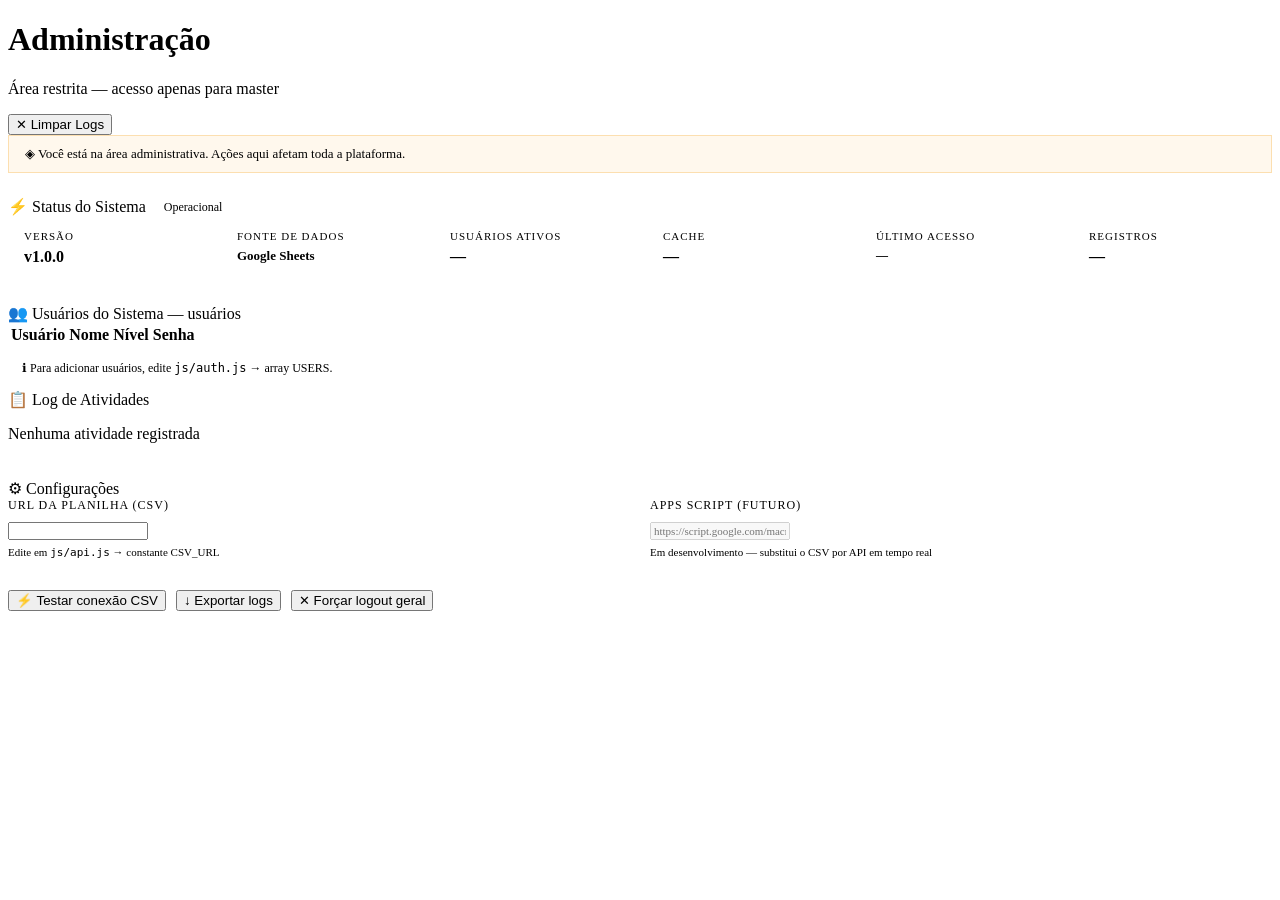
==== admin.html @ e23dc86f "Add files via upload" ====
<!DOCTYPE html>
<html lang="pt-BR">
<head>
  <meta charset="UTF-8">
  <meta name="viewport" content="width=device-width, initial-scale=1.0">
  <title>EstoqSaaS — Admin</title>
  <link rel="stylesheet" href="css/main.css">
  <style>
    .log-item {
      display: flex;
      gap: 12px;
      padding: 9px 0;
      border-bottom: 1px solid var(--border);
      font-size: 12.5px;
    }
    .log-item:last-child { border-bottom: none; }
    .log-ts { font-family: var(--font-mono); color: var(--text3); white-space: nowrap; font-size: 11px; flex-shrink: 0; }
    .log-msg { color: var(--text2); }

    .user-table td, .user-table th { vertical-align: middle; }

    .system-grid {
      display: grid;
      grid-template-columns: repeat(auto-fit, minmax(180px, 1fr));
      gap: 14px;
      margin-bottom: 24px;
    }

    .sys-item {
      background: var(--bg2);
      border: 1px solid var(--border);
      border-radius: var(--radius-sm);
      padding: 14px 16px;
    }

    .sys-label { font-size: 11px; font-family: var(--font-mono); color: var(--text3); text-transform: uppercase; letter-spacing: 1px; margin-bottom: 6px; }
    .sys-value { font-size: 16px; font-family: var(--font-mono); font-weight: 600; color: var(--green); }

    .status-indicator {
      display: inline-flex;
      align-items: center;
      gap: 6px;
    }

    .status-dot {
      width: 8px; height: 8px; border-radius: 50%;
      animation: pulse-dot 2s ease-in-out infinite;
    }
    .status-dot.green { background: var(--green); }
    .status-dot.amber { background: var(--amber); }

    .admin-header-note {
      display: flex;
      align-items: center;
      gap: 8px;
      padding: 10px 16px;
      background: rgba(245,166,35,.08);
      border: 1px solid rgba(245,166,35,.3);
      border-radius: var(--radius-sm);
      font-size: 13px;
      color: var(--amber);
      margin-bottom: 24px;
    }
  </style>
</head>
<body>
<div class="app-layout">
  <div id="nav-placeholder"></div>

  <main class="main-content fade-in">
    <div class="page-header">
      <div>
        <h1 class="page-title">Administração</h1>
        <p class="page-subtitle">Área restrita — acesso apenas para master</p>
      </div>
      <button class="btn btn-danger btn-sm" onclick="clearLogs()">✕ Limpar Logs</button>
    </div>

    <div class="admin-header-note">
      ◈ Você está na área administrativa. Ações aqui afetam toda a plataforma.
    </div>

    <!-- System Status -->
    <div class="card" style="margin-bottom:20px">
      <div class="card-header">
        <span class="card-title">⚡ Status do Sistema</span>
        <span class="status-indicator">
          <span class="status-dot green"></span>
          <span style="font-size:12px;color:var(--green)">Operacional</span>
        </span>
      </div>
      <div class="system-grid" id="systemGrid">
        <div class="sys-item"><div class="sys-label">Versão</div><div class="sys-value">v1.0.0</div></div>
        <div class="sys-item"><div class="sys-label">Fonte de Dados</div><div class="sys-value" style="font-size:13px;color:var(--amber)">Google Sheets</div></div>
        <div class="sys-item"><div class="sys-label">Usuários Ativos</div><div class="sys-value" id="statUsers">—</div></div>
        <div class="sys-item"><div class="sys-label">Cache</div><div class="sys-value" id="statCache">—</div></div>
        <div class="sys-item"><div class="sys-label">Último Acesso</div><div class="sys-value" id="statLastAccess" style="font-size:12px">—</div></div>
        <div class="sys-item"><div class="sys-label">Registros</div><div class="sys-value" id="statRecords">—</div></div>
      </div>
    </div>

    <div class="grid-2">
      <!-- Users -->
      <div class="card">
        <div class="card-header">
          <span class="card-title">👥 Usuários do Sistema</span>
          <span class="badge badge-amber" id="userCount">— usuários</span>
        </div>
        <div class="table-wrapper">
          <table class="user-table">
            <thead>
              <tr>
                <th>Usuário</th>
                <th>Nome</th>
                <th>Nível</th>
                <th>Senha</th>
              </tr>
            </thead>
            <tbody id="usersTable"></tbody>
          </table>
        </div>
        <div style="padding:14px;font-size:12px;color:var(--text3)">
          ℹ Para adicionar usuários, edite <code style="color:var(--amber)">js/auth.js</code> → array USERS.
        </div>
      </div>

      <!-- Logs -->
      <div class="card">
        <div class="card-header">
          <span class="card-title">📋 Log de Atividades</span>
        </div>
        <div id="logsContainer" style="max-height:320px;overflow-y:auto">
          <div class="empty-state"><p>Nenhuma atividade registrada</p></div>
        </div>
      </div>
    </div>

    <!-- Config section -->
    <div class="card" style="margin-top:20px">
      <div class="card-header">
        <span class="card-title">⚙ Configurações</span>
      </div>
      <div style="display:grid;grid-template-columns:1fr 1fr;gap:20px">
        <div>
          <label style="font-size:12px;font-family:var(--font-mono);color:var(--text3);text-transform:uppercase;letter-spacing:1px;display:block;margin-bottom:8px">URL da Planilha (CSV)</label>
          <input class="input" type="text" id="csvUrlInput" style="font-family:var(--font-mono);font-size:11px" readonly>
          <p style="font-size:11px;color:var(--text3);margin-top:6px">Edite em <code style="color:var(--amber)">js/api.js</code> → constante CSV_URL</p>
        </div>
        <div>
          <label style="font-size:12px;font-family:var(--font-mono);color:var(--text3);text-transform:uppercase;letter-spacing:1px;display:block;margin-bottom:8px">Apps Script (futuro)</label>
          <input class="input" type="text" placeholder="https://script.google.com/macros/s/..." style="font-family:var(--font-mono);font-size:11px" disabled>
          <p style="font-size:11px;color:var(--text3);margin-top:6px">Em desenvolvimento — substitui o CSV por API em tempo real</p>
        </div>
      </div>

      <div style="margin-top:20px;display:flex;gap:10px;flex-wrap:wrap">
        <button class="btn btn-secondary" onclick="testConnection()">⚡ Testar conexão CSV</button>
        <button class="btn btn-secondary" onclick="exportLogs()">↓ Exportar logs</button>
        <button class="btn btn-danger" onclick="clearSession()">✕ Forçar logout geral</button>
      </div>
      <div id="connectionResult" style="margin-top:12px"></div>
    </div>
  </main>
</div>

<script src="js/auth.js"></script>
<script src="js/api.js"></script>
<script src="js/nav.js"></script>
<script>
  const session = AUTH.requireMaster();
  if (session) injectNav('admin');

  function init() {
    // Users
    const users = AUTH.getAllUsers();
    document.getElementById('userCount').textContent = `${users.length} usuários`;
    document.getElementById('statUsers').textContent = users.length;

    document.getElementById('usersTable').innerHTML = users.map(u => `
      <tr>
        <td><code style="font-family:var(--font-mono);color:var(--amber)">${u.username}</code></td>
        <td>${u.name}</td>
        <td><span class="badge ${u.role==='master'?'badge-amber':'badge-green'}">${u.role}</span></td>
        <td><code style="font-family:var(--font-mono);color:var(--text3)">${u.password}</code></td>
      </tr>
    `).join('');

    // Logs
    renderLogs();

    // CSV URL
    document.getElementById('csvUrlInput').value = API.CSV_URL;

    // Cache status
    document.getElementById('statCache').textContent = '1 min TTL';

    // Last access
    const logs = AUTH.getLogs();
    if (logs.length) {
      const d = new Date(logs[0].ts);
      document.getElementById('statLastAccess').textContent = d.toLocaleTimeString('pt-BR', {hour:'2-digit',minute:'2-digit'});
    }

    // Records (async)
    API.fetchData().then(data => {
      document.getElementById('statRecords').textContent = data.length;
    }).catch(() => {
      document.getElementById('statRecords').textContent = 'Erro';
    });
  }

  function renderLogs() {
    const logs = AUTH.getLogs();
    const el   = document.getElementById('logsContainer');
    if (!logs.length) {
      el.innerHTML = '<div class="empty-state"><p>Nenhuma atividade registrada</p></div>';
      return;
    }
    el.innerHTML = logs.map(l => {
      const d = new Date(l.ts);
      const ts = d.toLocaleDateString('pt-BR', {day:'2-digit',month:'2-digit'}) + ' ' +
                 d.toLocaleTimeString('pt-BR', {hour:'2-digit',minute:'2-digit',second:'2-digit'});
      return `<div class="log-item"><span class="log-ts">${ts}</span><span class="log-msg">${l.msg}</span></div>`;
    }).join('');
  }

  function clearLogs() {
    if (!confirm('Limpar todos os logs?')) return;
    localStorage.removeItem('estoq_logs');
    renderLogs();
    toast('Logs apagados', 'success');
  }

  async function testConnection() {
    const el = document.getElementById('connectionResult');
    el.innerHTML = '<span style="color:var(--text3)">Testando…</span>';
    try {
      const t0 = Date.now();
      const data = await API.fetchData(true);
      const ms   = Date.now() - t0;
      el.innerHTML = `<span style="color:var(--green)">✓ Conexão OK — ${data.length} registros em ${ms}ms</span>`;
      toast('Conexão bem-sucedida!', 'success');
    } catch(e) {
      el.innerHTML = `<span style="color:var(--red)">✕ Falha: ${e.message}</span>`;
      toast('Falha na conexão', 'error');
    }
  }

  function exportLogs() {
    const logs = AUTH.getLogs();
    if (!logs.length) return toast('Nenhum log para exportar', 'warning');
    const text = logs.map(l => `[${l.ts}] ${l.msg}`).join('\n');
    const blob = new Blob([text], { type: 'text/plain' });
    const a    = document.createElement('a');
    a.href     = URL.createObjectURL(blob);
    a.download = `logs_${new Date().toISOString().slice(0,10)}.txt`;
    a.click();
    toast('Logs exportados!', 'success');
  }

  function clearSession() {
    if (!confirm('Isso irá deslogar todos os usuários (incluindo você). Confirmar?')) return;
    localStorage.removeItem('estoq_session');
    AUTH.addLog('Logout forçado pelo admin');
    toast('Sessão encerrada', 'warning');
    setTimeout(() => window.location.href = 'index.html', 1000);
  }

  init();
</script>
</body>
</html>
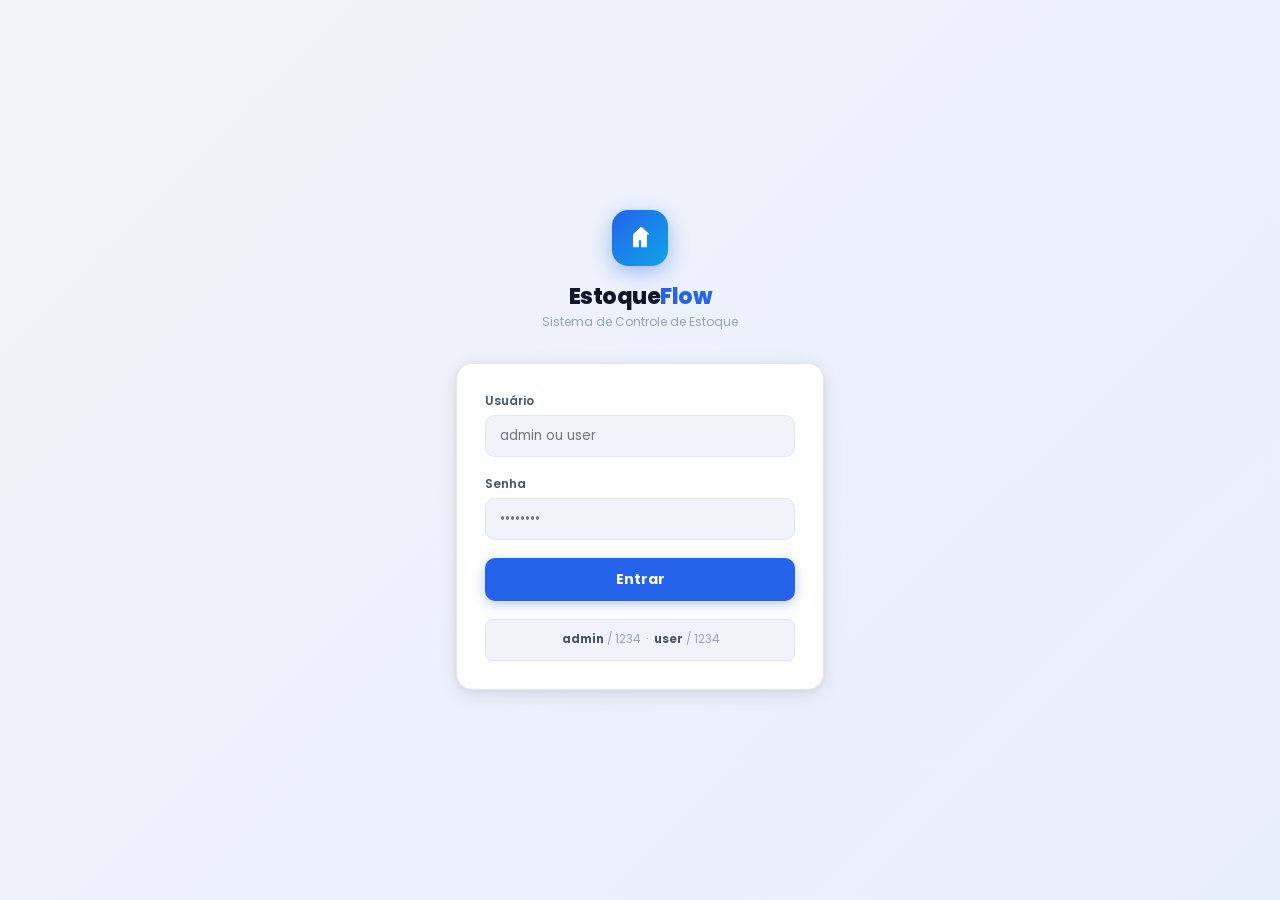
==== commit 53eb0568: "Add files via upload" ====
--- a/admin.html
+++ b/admin.html
@@ -1,272 +1,358 @@
 <!DOCTYPE html>
 <html lang="pt-BR">
 <head>
-  <meta charset="UTF-8">
-  <meta name="viewport" content="width=device-width, initial-scale=1.0">
-  <title>EstoqSaaS — Admin</title>
-  <link rel="stylesheet" href="css/main.css">
-  <style>
-    .log-item {
-      display: flex;
-      gap: 12px;
-      padding: 9px 0;
-      border-bottom: 1px solid var(--border);
-      font-size: 12.5px;
-    }
-    .log-item:last-child { border-bottom: none; }
-    .log-ts { font-family: var(--font-mono); color: var(--text3); white-space: nowrap; font-size: 11px; flex-shrink: 0; }
-    .log-msg { color: var(--text2); }
-
-    .user-table td, .user-table th { vertical-align: middle; }
-
-    .system-grid {
-      display: grid;
-      grid-template-columns: repeat(auto-fit, minmax(180px, 1fr));
-      gap: 14px;
-      margin-bottom: 24px;
-    }
-
-    .sys-item {
-      background: var(--bg2);
-      border: 1px solid var(--border);
-      border-radius: var(--radius-sm);
-      padding: 14px 16px;
-    }
-
-    .sys-label { font-size: 11px; font-family: var(--font-mono); color: var(--text3); text-transform: uppercase; letter-spacing: 1px; margin-bottom: 6px; }
-    .sys-value { font-size: 16px; font-family: var(--font-mono); font-weight: 600; color: var(--green); }
-
-    .status-indicator {
-      display: inline-flex;
-      align-items: center;
-      gap: 6px;
-    }
-
-    .status-dot {
-      width: 8px; height: 8px; border-radius: 50%;
-      animation: pulse-dot 2s ease-in-out infinite;
-    }
-    .status-dot.green { background: var(--green); }
-    .status-dot.amber { background: var(--amber); }
-
-    .admin-header-note {
-      display: flex;
-      align-items: center;
-      gap: 8px;
-      padding: 10px 16px;
-      background: rgba(245,166,35,.08);
-      border: 1px solid rgba(245,166,35,.3);
-      border-radius: var(--radius-sm);
-      font-size: 13px;
-      color: var(--amber);
-      margin-bottom: 24px;
-    }
-  </style>
+<meta charset="UTF-8"/>
+<meta name="viewport" content="width=device-width,initial-scale=1.0"/>
+<title>Admin · EstoqueFlow</title>
+<link rel="preconnect" href="https://fonts.googleapis.com"/>
+<link href="https://fonts.googleapis.com/css2?family=Poppins:wght@300;400;500;600;700;800&display=swap" rel="stylesheet"/>
+<script src="js/auth.js"></script>
+<script src="js/api.js"></script>
+<style>
+:root{
+  --bg:#f0f4fa;--surface:#fff;--surface-2:#f7f9fd;--surface-3:#eef2f9;
+  --border:#e1e8f5;--border-2:#d5dff0;
+  --txt:#0f172a;--txt-2:#475569;--txt-3:#94a3b8;
+  --accent:#2563eb;--accent-h:#1d4ed8;--accent-bg:#eff6ff;
+  --red:#ef4444;--red-bg:#fef2f2;--amber:#f59e0b;--amber-bg:#fffbeb;
+  --green:#10b981;--green-bg:#ecfdf5;--purple:#8b5cf6;--purple-bg:#f5f3ff;
+  --sh-sm:0 1px 3px rgba(15,23,42,.07);--sh-md:0 4px 20px rgba(15,23,42,.09);
+  --r:16px;--r-sm:10px;--r-xs:7px;--font:'Poppins',sans-serif;--dur:.22s;
+  --sidebar:220px;--topbar:60px;
+}
+*,*::before,*::after{box-sizing:border-box;margin:0;padding:0}
+html,body{height:100%;overflow:hidden}
+body{font-family:var(--font);background:var(--bg);color:var(--txt);font-size:13px;line-height:1.5;-webkit-font-smoothing:antialiased}
+#shell{display:grid;grid-template-rows:var(--topbar) 1fr;grid-template-columns:var(--sidebar) 1fr;height:100vh}
+#topbar{grid-column:1/-1;background:var(--surface);border-bottom:1px solid var(--border);display:flex;align-items:center;gap:12px;padding:0 22px;box-shadow:var(--sh-sm);z-index:50}
+.brand{display:flex;align-items:center;gap:10px;flex-shrink:0}
+.brand-mark{width:34px;height:34px;border-radius:10px;background:linear-gradient(135deg,#2563eb,#0ea5e9);display:flex;align-items:center;justify-content:center;box-shadow:0 3px 10px rgba(37,99,235,.35)}
+.brand-mark svg{fill:#fff;width:18px;height:18px}
+.brand-name{font-size:15px;font-weight:800;letter-spacing:-.5px}
+.brand-name em{font-style:normal;color:var(--accent)}
+.top-right{margin-left:auto;display:flex;align-items:center;gap:8px}
+#user-pill{display:flex;align-items:center;gap:7px;padding:5px 11px;border-radius:var(--r-sm);background:var(--surface-2);border:1px solid var(--border);font-size:12px;color:var(--txt-2);cursor:pointer}
+.user-avatar{width:22px;height:22px;border-radius:6px;background:var(--accent-bg);display:flex;align-items:center;justify-content:center;font-size:10px;font-weight:700;color:var(--accent)}
+#nav-sidebar{background:var(--surface);border-right:1px solid var(--border);overflow-y:auto;padding:12px 10px 24px;display:flex;flex-direction:column;gap:2px;scrollbar-width:thin}
+.nav-section-lbl{font-size:9.5px;font-weight:700;letter-spacing:.7px;text-transform:uppercase;color:var(--txt-3);padding:10px 8px 4px;margin-top:4px}
+.nav-link{display:flex;align-items:center;gap:9px;padding:8px 10px;border-radius:var(--r-sm);font-size:12.5px;font-weight:500;color:var(--txt-2);text-decoration:none;transition:all var(--dur);cursor:pointer;border:none;background:none;width:100%;text-align:left}
+.nav-link:hover{background:var(--surface-2);color:var(--txt)}
+.nav-link.active{background:var(--accent-bg);color:var(--accent);font-weight:600}
+.nav-link svg{width:15px;height:15px;fill:currentColor;flex-shrink:0;opacity:.75}
+.nav-link.active svg{opacity:1}
+.btn{display:inline-flex;align-items:center;gap:6px;padding:8px 16px;border-radius:var(--r-sm);font-family:var(--font);font-size:12.5px;font-weight:600;cursor:pointer;border:none;transition:all var(--dur);white-space:nowrap;line-height:1}
+.btn svg{width:14px;height:14px;fill:currentColor;flex-shrink:0}
+.btn-accent{background:var(--accent);color:#fff;box-shadow:0 2px 8px rgba(37,99,235,.3)}
+.btn-accent:hover{background:var(--accent-h);transform:translateY(-1px)}
+.btn-outline{background:transparent;color:var(--txt-2);border:1.5px solid var(--border)}
+.btn-outline:hover{background:var(--surface-2);color:var(--txt)}
+.btn-red{background:var(--red);color:#fff}.btn-red:hover{background:#dc2626;transform:translateY(-1px)}
+.btn-green{background:var(--green);color:#fff}.btn-green:hover{background:#059669;transform:translateY(-1px)}
+.btn-sm{padding:6px 12px;font-size:12px}
+.btn:active{transform:translateY(0)!important}
+@keyframes spin{to{transform:rotate(360deg)}}
+#main{overflow-y:auto;overflow-x:hidden;padding:20px;display:flex;flex-direction:column;gap:18px;scrollbar-width:thin}
+.page-title{font-size:18px;font-weight:800;color:var(--txt);letter-spacing:-.3px}
+.page-sub{font-size:13px;color:var(--txt-3);margin-top:3px}
+.card{background:var(--surface);border:1px solid var(--border);border-radius:var(--r);box-shadow:var(--sh-sm)}
+.card-header{padding:16px 20px;border-bottom:1px solid var(--border);display:flex;align-items:center;gap:10px}
+.card-icon{width:34px;height:34px;border-radius:10px;display:flex;align-items:center;justify-content:center;flex-shrink:0}
+.card-icon svg{width:17px;height:17px}
+.card-icon.blue{background:var(--accent-bg)}.card-icon.blue svg{fill:var(--accent)}
+.card-icon.red{background:var(--red-bg)}.card-icon.red svg{fill:var(--red)}
+.card-icon.green{background:var(--green-bg)}.card-icon.green svg{fill:var(--green)}
+.card-icon.amber{background:var(--amber-bg)}.card-icon.amber svg{fill:var(--amber)}
+.card-icon.purple{background:var(--purple-bg)}.card-icon.purple svg{fill:var(--purple)}
+.card-title{font-size:13.5px;font-weight:700;color:var(--txt)}
+.card-sub-text{font-size:11.5px;color:var(--txt-3);margin-top:1px}
+.card-body{padding:20px;display:flex;flex-direction:column;gap:14px}
+.grid-2{display:grid;grid-template-columns:1fr 1fr;gap:16px}
+.user-card{background:var(--surface-2);border:1px solid var(--border);border-radius:var(--r-sm);padding:16px;display:flex;align-items:center;gap:14px;transition:box-shadow var(--dur)}
+.user-card:hover{box-shadow:var(--sh-md)}
+.u-avatar{width:44px;height:44px;border-radius:12px;display:flex;align-items:center;justify-content:center;font-size:18px;font-weight:800;flex-shrink:0}
+.u-avatar.admin{background:linear-gradient(135deg,#2563eb,#0ea5e9);color:#fff}
+.u-avatar.user{background:linear-gradient(135deg,#10b981,#34d399);color:#fff}
+.u-name{font-size:14px;font-weight:700;color:var(--txt)}
+.u-role{font-size:11.5px;color:var(--txt-3);margin-top:2px}
+.u-badge{margin-left:auto;font-size:11px;font-weight:700;padding:3px 10px;border-radius:99px}
+.u-badge.admin{background:var(--accent-bg);color:var(--accent);border:1px solid #bfdbfe}
+.u-badge.user{background:var(--green-bg);color:#065f46;border:1px solid #6ee7b7}
+.form-group{display:flex;flex-direction:column;gap:5px}
+.form-label{font-size:12px;font-weight:600;color:var(--txt-2)}
+.form-input{width:100%;padding:9px 12px;border:1.5px solid var(--border);border-radius:var(--r-xs);font-family:var(--font);font-size:13px;color:var(--txt);background:var(--surface-2);outline:none;transition:border-color var(--dur),box-shadow var(--dur)}
+.form-input:focus{border-color:var(--accent);background:var(--surface);box-shadow:0 0 0 3px rgba(37,99,235,.1)}
+.form-row{display:grid;grid-template-columns:1fr 1fr;gap:12px}
+.info-row{display:flex;align-items:center;justify-content:space-between;padding:10px 14px;background:var(--surface-2);border:1px solid var(--border);border-radius:var(--r-xs)}
+.info-row-lbl{font-size:12px;color:var(--txt-2)}
+.info-row-val{font-size:12.5px;font-weight:700;color:var(--txt)}
+.log-entry{display:flex;align-items:flex-start;gap:10px;padding:10px 14px;border-radius:var(--r-xs);background:var(--surface-2);border:1px solid var(--border);transition:background var(--dur)}
+.log-entry:hover{background:var(--surface)}
+.log-dot{width:8px;height:8px;border-radius:50%;flex-shrink:0;margin-top:4px}
+.log-dot.green{background:var(--green)}.log-dot.red{background:var(--red)}.log-dot.amber{background:var(--amber)}.log-dot.blue{background:var(--accent)}
+.log-msg{font-size:12.5px;color:var(--txt);flex:1}
+.log-time{font-size:11px;color:var(--txt-3);white-space:nowrap;flex-shrink:0}
+.alert-box{display:flex;align-items:flex-start;gap:10px;padding:12px 14px;border-radius:var(--r-sm);font-size:12.5px;font-weight:500}
+.alert-box svg{width:15px;height:15px;flex-shrink:0;margin-top:1px}
+.alert-box.red{background:var(--red-bg);border:1px solid #fca5a5;color:#991b1b}.alert-box.red svg{fill:var(--red)}
+.alert-box.amber{background:var(--amber-bg);border:1px solid #fcd34d;color:#78350f}.alert-box.amber svg{fill:var(--amber)}
+.alert-box.green{background:var(--green-bg);border:1px solid #6ee7b7;color:#065f46}.alert-box.green svg{fill:var(--green)}
+#toast-container{position:fixed;bottom:24px;right:24px;z-index:1000;display:flex;flex-direction:column;gap:8px;pointer-events:none}
+.toast{background:var(--txt);color:#fff;padding:12px 18px;border-radius:var(--r-sm);font-size:13px;font-weight:500;box-shadow:var(--sh-md);animation:toastIn .3s ease;pointer-events:all;display:flex;align-items:center;gap:8px}
+.toast.success{background:var(--green)}.toast.error{background:var(--red)}.toast.warning{background:var(--amber)}
+@keyframes toastIn{from{opacity:0;transform:translateX(20px)}to{opacity:1;transform:translateX(0)}}
+.toast.fade-out{animation:toastOut .3s ease forwards}
+@keyframes toastOut{from{opacity:1}to{opacity:0;transform:translateX(20px)}}
+</style>
 </head>
 <body>
-<div class="app-layout">
-  <div id="nav-placeholder"></div>
-
-  <main class="main-content fade-in">
-    <div class="page-header">
-      <div>
-        <h1 class="page-title">Administração</h1>
-        <p class="page-subtitle">Área restrita — acesso apenas para master</p>
-      </div>
-      <button class="btn btn-danger btn-sm" onclick="clearLogs()">✕ Limpar Logs</button>
-    </div>
-
-    <div class="admin-header-note">
-      ◈ Você está na área administrativa. Ações aqui afetam toda a plataforma.
-    </div>
-
-    <!-- System Status -->
-    <div class="card" style="margin-bottom:20px">
+<div id="toast-container"></div>
+<div id="shell">
+<header id="topbar">
+  <div class="brand">
+    <div class="brand-mark"><svg viewBox="0 0 24 24"><path d="M20 8.94a1.07 1.07 0 0 0-.06-.27l-.09-.2-6-5.71a1 1 0 0 0-.09-.07 1 1 0 0 0-1.25 0l-.09.07-6 5.71a.68.68 0 0 0-.09.2 1.1 1.1 0 0 0-.06.27A1 1 0 0 0 6 9v10a1 1 0 0 0 1 1h4v-6h2v6h4a1 1 0 0 0 1-1V9a1 1 0 0 0 0-.06z"/></svg></div>
+    <span class="brand-name">Estoque<em>Flow</em></span>
+  </div>
+  <div class="top-right">
+    <span style="font-size:11.5px;background:var(--accent-bg);color:var(--accent);border:1px solid #bfdbfe;border-radius:99px;padding:3px 10px;font-weight:600">🔐 Área Administrativa</span>
+    <div id="user-pill" onclick="Auth.logout()">
+      <div class="user-avatar" id="user-av">A</div>
+      <span id="user-name">Admin</span>
+    </div>
+  </div>
+</header>
+
+<nav id="nav-sidebar">
+  <div class="nav-section-lbl">Menu</div>
+  <a class="nav-link" href="dashboard.html"><svg viewBox="0 0 24 24"><path d="M3 13h8V3H3v10zm0 8h8v-6H3v6zm10 0h8V11h-8v10zm0-18v6h8V3h-8z"/></svg>Dashboard</a>
+  <a class="nav-link" href="relatorios.html"><svg viewBox="0 0 24 24"><path d="M9 17H7v-7h2v7zm4 0h-2V7h2v10zm4 0h-2v-4h2v4zm2.5 2.1h-15V5h15v14.1zm0-16.1h-15c-1.1 0-2 .9-2 2v14c0 1.1.9 2 2 2h15c1.1 0 2-.9 2-2V5c0-1.1-.9-2-2-2z"/></svg>Relatórios</a>
+  <a class="nav-link" href="etiquetas.html"><svg viewBox="0 0 24 24"><path d="M17.63 5.84C17.27 5.33 16.67 5 16 5L5 5.01C3.9 5.01 3 5.9 3 7v10c0 1.1.9 1.99 2 1.99L16 19c.67 0 1.27-.33 1.63-.84L22 12l-4.37-6.16z"/></svg>Etiquetas</a>
+  <div class="nav-section-lbl">Ferramentas</div>
+  <a class="nav-link" href="ferramentas.html"><svg viewBox="0 0 24 24"><path d="M22.7 19l-9.1-9.1c.9-2.3.4-5-1.5-6.9-2-2-5-2.4-7.4-1.3L9 6 6 9 1.6 4.7C.4 7.1.9 10.1 2.9 12.1c1.9 1.9 4.6 2.4 6.9 1.5l9.1 9.1c.4.4 1 .4 1.4 0l2.3-2.3c.5-.4.5-1.1.1-1.4z"/></svg>Ferramentas</a>
+  <div class="nav-section-lbl">Sistema</div>
+  <a class="nav-link active" href="admin.html"><svg viewBox="0 0 24 24"><path d="M12 1L3 5v6c0 5.55 3.84 10.74 9 12 5.16-1.26 9-6.45 9-12V5l-9-4zm0 10.99h7c-.53 4.12-3.28 7.79-7 8.94V12H5V6.3l7-3.11v8.8z"/></svg>Admin</a>
+  <button class="nav-link" onclick="Auth.logout()"><svg viewBox="0 0 24 24"><path d="M17 7l-1.41 1.41L18.17 11H8v2h10.17l-2.58 2.58L17 17l5-5zM4 5h8V3H4c-1.1 0-2 .9-2 2v14c0 1.1.9 2 2 2h8v-2H4V5z"/></svg>Sair</button>
+</nav>
+
+<main id="main">
+  <div>
+    <div class="page-title">🔐 Administração do Sistema</div>
+    <div class="page-sub">Gerenciamento de usuários, configurações e auditoria</div>
+  </div>
+
+  <!-- Users -->
+  <div class="card">
+    <div class="card-header">
+      <div class="card-icon blue"><svg viewBox="0 0 24 24"><path d="M16 11c1.66 0 2.99-1.34 2.99-3S17.66 5 16 5c-1.66 0-3 1.34-3 3s1.34 3 3 3zm-8 0c1.66 0 2.99-1.34 2.99-3S9.66 5 8 5C6.34 5 5 6.34 5 8s1.34 3 3 3zm0 2c-2.33 0-7 1.17-7 3.5V19h14v-2.5c0-2.33-4.67-3.5-7-3.5zm8 0c-.29 0-.62.02-.97.05 1.16.84 1.97 1.97 1.97 3.45V19h6v-2.5c0-2.33-4.67-3.5-7-3.5z"/></svg></div>
+      <div><div class="card-title">Usuários do Sistema</div><div class="card-sub-text">Contas com acesso ao EstoqueFlow</div></div>
+    </div>
+    <div class="card-body">
+      <div class="grid-2">
+        <div class="user-card">
+          <div class="u-avatar admin">A</div>
+          <div>
+            <div class="u-name">Administrador</div>
+            <div class="u-role">Login: <strong>admin</strong> · Senha: 1234</div>
+          </div>
+          <span class="u-badge admin">Admin</span>
+        </div>
+        <div class="user-card">
+          <div class="u-avatar user">U</div>
+          <div>
+            <div class="u-name">Usuário</div>
+            <div class="u-role">Login: <strong>user</strong> · Senha: 1234</div>
+          </div>
+          <span class="u-badge user">Usuário</span>
+        </div>
+      </div>
+      <div class="alert-box amber">
+        <svg viewBox="0 0 24 24"><path d="M1 21h22L12 2 1 21zm12-3h-2v-2h2v2zm0-4h-2v-4h2v4z"/></svg>
+        <div>As credenciais são armazenadas no <strong>js/auth.js</strong>. Para produção, implemente autenticação via servidor ou Google Apps Script.</div>
+      </div>
+    </div>
+  </div>
+
+  <!-- System Info -->
+  <div class="grid-2">
+    <div class="card">
       <div class="card-header">
-        <span class="card-title">⚡ Status do Sistema</span>
-        <span class="status-indicator">
-          <span class="status-dot green"></span>
-          <span style="font-size:12px;color:var(--green)">Operacional</span>
-        </span>
-      </div>
-      <div class="system-grid" id="systemGrid">
-        <div class="sys-item"><div class="sys-label">Versão</div><div class="sys-value">v1.0.0</div></div>
-        <div class="sys-item"><div class="sys-label">Fonte de Dados</div><div class="sys-value" style="font-size:13px;color:var(--amber)">Google Sheets</div></div>
-        <div class="sys-item"><div class="sys-label">Usuários Ativos</div><div class="sys-value" id="statUsers">—</div></div>
-        <div class="sys-item"><div class="sys-label">Cache</div><div class="sys-value" id="statCache">—</div></div>
-        <div class="sys-item"><div class="sys-label">Último Acesso</div><div class="sys-value" id="statLastAccess" style="font-size:12px">—</div></div>
-        <div class="sys-item"><div class="sys-label">Registros</div><div class="sys-value" id="statRecords">—</div></div>
-      </div>
-    </div>
-
-    <div class="grid-2">
-      <!-- Users -->
-      <div class="card">
-        <div class="card-header">
-          <span class="card-title">👥 Usuários do Sistema</span>
-          <span class="badge badge-amber" id="userCount">— usuários</span>
-        </div>
-        <div class="table-wrapper">
-          <table class="user-table">
-            <thead>
-              <tr>
-                <th>Usuário</th>
-                <th>Nome</th>
-                <th>Nível</th>
-                <th>Senha</th>
-              </tr>
-            </thead>
-            <tbody id="usersTable"></tbody>
-          </table>
-        </div>
-        <div style="padding:14px;font-size:12px;color:var(--text3)">
-          ℹ Para adicionar usuários, edite <code style="color:var(--amber)">js/auth.js</code> → array USERS.
-        </div>
-      </div>
-
-      <!-- Logs -->
-      <div class="card">
-        <div class="card-header">
-          <span class="card-title">📋 Log de Atividades</span>
-        </div>
-        <div id="logsContainer" style="max-height:320px;overflow-y:auto">
-          <div class="empty-state"><p>Nenhuma atividade registrada</p></div>
-        </div>
-      </div>
-    </div>
-
-    <!-- Config section -->
-    <div class="card" style="margin-top:20px">
+        <div class="card-icon green"><svg viewBox="0 0 24 24"><path d="M12 2C6.48 2 2 6.48 2 12s4.48 10 10 10 10-4.48 10-10S17.52 2 12 2zm-2 15l-5-5 1.41-1.41L10 14.17l7.59-7.59L19 8l-9 9z"/></svg></div>
+        <div><div class="card-title">Informações do Sistema</div><div class="card-sub-text">Versão e configurações atuais</div></div>
+      </div>
+      <div class="card-body">
+        <div style="display:flex;flex-direction:column;gap:8px">
+          <div class="info-row"><span class="info-row-lbl">Versão</span><span class="info-row-val">EstoqueFlow v1.0</span></div>
+          <div class="info-row"><span class="info-row-lbl">Ambiente</span><span class="info-row-val">GitHub Pages</span></div>
+          <div class="info-row"><span class="info-row-lbl">Fonte de dados</span><span class="info-row-val">Google Sheets CSV</span></div>
+          <div class="info-row"><span class="info-row-lbl">Autenticação</span><span class="info-row-val">localStorage</span></div>
+          <div class="info-row"><span class="info-row-lbl">Capacidade máx.</span><span class="info-row-val">394 endereços</span></div>
+          <div class="info-row"><span class="info-row-lbl">Auto-refresh</span><span class="info-row-val">5 minutos</span></div>
+          <div class="info-row"><span class="info-row-lbl">Sessão atual</span><span class="info-row-val" id="sess-info">—</span></div>
+        </div>
+      </div>
+    </div>
+
+    <div class="card">
       <div class="card-header">
-        <span class="card-title">⚙ Configurações</span>
-      </div>
-      <div style="display:grid;grid-template-columns:1fr 1fr;gap:20px">
-        <div>
-          <label style="font-size:12px;font-family:var(--font-mono);color:var(--text3);text-transform:uppercase;letter-spacing:1px;display:block;margin-bottom:8px">URL da Planilha (CSV)</label>
-          <input class="input" type="text" id="csvUrlInput" style="font-family:var(--font-mono);font-size:11px" readonly>
-          <p style="font-size:11px;color:var(--text3);margin-top:6px">Edite em <code style="color:var(--amber)">js/api.js</code> → constante CSV_URL</p>
-        </div>
-        <div>
-          <label style="font-size:12px;font-family:var(--font-mono);color:var(--text3);text-transform:uppercase;letter-spacing:1px;display:block;margin-bottom:8px">Apps Script (futuro)</label>
-          <input class="input" type="text" placeholder="https://script.google.com/macros/s/..." style="font-family:var(--font-mono);font-size:11px" disabled>
-          <p style="font-size:11px;color:var(--text3);margin-top:6px">Em desenvolvimento — substitui o CSV por API em tempo real</p>
-        </div>
-      </div>
-
-      <div style="margin-top:20px;display:flex;gap:10px;flex-wrap:wrap">
-        <button class="btn btn-secondary" onclick="testConnection()">⚡ Testar conexão CSV</button>
-        <button class="btn btn-secondary" onclick="exportLogs()">↓ Exportar logs</button>
-        <button class="btn btn-danger" onclick="clearSession()">✕ Forçar logout geral</button>
-      </div>
-      <div id="connectionResult" style="margin-top:12px"></div>
-    </div>
-  </main>
+        <div class="card-icon purple"><svg viewBox="0 0 24 24"><path d="M13 2.05V4.05C17.39 4.59 20.5 8.58 19.96 12.97C19.5 16.61 16.64 19.5 13 19.93V21.93C18.5 21.38 22.5 16.5 21.95 11C21.5 6.25 17.73 2.5 13 2.05M11 2.06C9.05 2.25 7.19 3 5.67 4.26L7.1 5.74C8.22 4.84 9.57 4.26 11 4.06V2.06M4.26 5.67C3 7.19 2.25 9.04 2.05 11H4.05C4.24 9.58 4.8 8.23 5.69 7.1L4.26 5.67M2.06 13C2.26 14.96 3.03 16.81 4.27 18.33L5.69 16.9C4.81 15.77 4.24 14.42 4.06 13H2.06M7.1 18.37L5.67 19.74C7.18 21 9.04 21.79 11 22V20C9.58 19.82 8.23 19.25 7.1 18.37M12 8L8 12H11V16H13V12H16L12 8Z"/></svg></div>
+        <div><div class="card-title">Fonte de Dados CSV</div><div class="card-sub-text">Google Sheets configurado</div></div>
+      </div>
+      <div class="card-body">
+        <div style="display:flex;flex-direction:column;gap:8px">
+          <div class="info-row"><span class="info-row-lbl">Planilha ID</span><span class="info-row-val" style="font-size:10px;font-family:monospace">2PACX-1vRbIL…</span></div>
+          <div class="info-row"><span class="info-row-lbl">Formato</span><span class="info-row-val">CSV público</span></div>
+          <div class="info-row"><span class="info-row-lbl">Cache TTL</span><span class="info-row-val">2 minutos</span></div>
+          <div class="info-row"><span class="info-row-lbl">Última leitura</span><span class="info-row-val" id="last-read">—</span></div>
+        </div>
+        <div style="display:flex;gap:8px;flex-wrap:wrap">
+          <button class="btn btn-accent btn-sm" onclick="testarCSV()">
+            <svg viewBox="0 0 24 24"><path d="M9 16.17L4.83 12l-1.42 1.41L9 19 21 7l-1.41-1.41z"/></svg>
+            Testar Conexão
+          </button>
+          <a class="btn btn-outline btn-sm" href="https://docs.google.com/spreadsheets/d/e/2PACX-1vRbILRYzVo-Q8guL_4yZUJCJGHCov90qcO_c09w0haXphoDG8Va6UEZyqDIppOLn-N-4WWADRuNtIF7/pub?gid=0&single=true&output=csv" target="_blank" rel="noopener">
+            <svg viewBox="0 0 24 24"><path d="M19 9h-4V3H9v6H5l7 7 7-7zM5 18v2h14v-2H5z"/></svg>
+            Ver CSV Raw
+          </a>
+        </div>
+      </div>
+    </div>
+  </div>
+
+  <!-- Access Log -->
+  <div class="card">
+    <div class="card-header">
+      <div class="card-icon amber"><svg viewBox="0 0 24 24"><path d="M14 2H6c-1.1 0-2 .9-2 2v16c0 1.1.9 2 2 2h12c1.1 0 2-.9 2-2V8l-6-6zm4 18H6V4h7v5h5v11z"/></svg></div>
+      <div><div class="card-title">Log de Atividades</div><div class="card-sub-text">Últimas ações registradas na sessão</div></div>
+      <button class="btn btn-outline btn-sm" style="margin-left:auto" onclick="limparLog()">Limpar</button>
+    </div>
+    <div class="card-body" id="log-body">
+      <div style="text-align:center;padding:20px;color:var(--txt-3);font-size:13px;font-style:italic">Nenhuma ação registrada ainda.</div>
+    </div>
+  </div>
+
+  <!-- Data Config -->
+  <div class="card">
+    <div class="card-header">
+      <div class="card-icon red"><svg viewBox="0 0 24 24"><path d="M19.14 12.94c.04-.3.06-.61.06-.94 0-.32-.02-.64-.07-.94l2.03-1.58c.18-.14.23-.41.12-.61l-1.92-3.32c-.12-.22-.37-.29-.59-.22l-2.39.96c-.5-.38-1.03-.7-1.62-.94l-.36-2.54c-.04-.24-.24-.41-.48-.41h-3.84c-.24 0-.43.17-.47.41l-.36 2.54c-.59.24-1.13.57-1.62.94l-2.39-.96c-.22-.08-.47 0-.59.22L2.74 8.87c-.12.21-.08.47.12.61l2.03 1.58c-.05.3-.09.63-.09.94s.02.64.07.94l-2.03 1.58c-.18.14-.23.41-.12.61l1.92 3.32c.12.22.37.29.59.22l2.39-.96c.5.38 1.03.7 1.62.94l.36 2.54c.05.24.24.41.48.41h3.84c.24 0 .44-.17.47-.41l.36-2.54c.59-.24 1.13-.56 1.62-.94l2.39.96c.22.08.47 0 .59-.22l1.92-3.32c.12-.22.07-.47-.12-.61l-2.01-1.58zM12 15.6c-1.98 0-3.6-1.62-3.6-3.6s1.62-3.6 3.6-3.6 3.6 1.62 3.6 3.6-1.62 3.6-3.6 3.6z"/></svg></div>
+      <div><div class="card-title">Configurações Avançadas</div><div class="card-sub-text">Parâmetros do sistema e cache</div></div>
+    </div>
+    <div class="card-body">
+      <div class="form-row">
+        <div class="form-group">
+          <label class="form-label">Capacidade máxima do estoque</label>
+          <input class="form-input" type="number" id="cfg-cap" value="394" min="1"/>
+        </div>
+        <div class="form-group">
+          <label class="form-label">Alerta de vencimento (dias)</label>
+          <input class="form-input" type="number" id="cfg-dias" value="3" min="1"/>
+        </div>
+      </div>
+      <div class="form-row">
+        <div class="form-group">
+          <label class="form-label">Auto-refresh (minutos)</label>
+          <input class="form-input" type="number" id="cfg-refresh" value="5" min="1"/>
+        </div>
+        <div class="form-group">
+          <label class="form-label">Cache TTL (minutos)</label>
+          <input class="form-input" type="number" id="cfg-cache" value="2" min="1"/>
+        </div>
+      </div>
+      <div style="display:flex;gap:8px;flex-wrap:wrap">
+        <button class="btn btn-accent" onclick="salvarConfig()">
+          <svg viewBox="0 0 24 24"><path d="M17 3H5c-1.11 0-2 .9-2 2v14c0 1.1.89 2 2 2h14c1.1 0 2-.9 2-2V7l-4-4zm-5 16c-1.66 0-3-1.34-3-3s1.34-3 3-3 3 1.34 3 3-1.34 3-3 3zm3-10H5V5h10v4z"/></svg>
+          Salvar Configurações
+        </button>
+        <button class="btn btn-red btn-sm" onclick="limparSessao()">
+          <svg viewBox="0 0 24 24"><path d="M6 19c0 1.1.9 2 2 2h8c1.1 0 2-.9 2-2V7H6v12zm2.46-7.12 1.41-1.41L12 12.59l2.12-2.12 1.41 1.41L13.41 14l2.12 2.12-1.41 1.41L12 15.41l-2.12 2.12-1.41-1.41L10.59 14l-2.13-2.12zM15.5 4l-1-1h-5l-1 1H5v2h14V4z"/></svg>
+          Limpar Sessão
+        </button>
+      </div>
+      <div class="alert-box green">
+        <svg viewBox="0 0 24 24"><path d="M12 2C6.48 2 2 6.48 2 12s4.48 10 10 10 10-4.48 10-10S17.52 2 12 2zm-2 15l-5-5 1.41-1.41L10 14.17l7.59-7.59L19 8l-9 9z"/></svg>
+        <div>Configurações salvas no localStorage do navegador. Para persistência em produção, use Google Apps Script como backend.</div>
+      </div>
+    </div>
+  </div>
+
+</main>
 </div>
 
-<script src="js/auth.js"></script>
-<script src="js/api.js"></script>
-<script src="js/nav.js"></script>
 <script>
-  const session = AUTH.requireMaster();
-  if (session) injectNav('admin');
-
-  function init() {
-    // Users
-    const users = AUTH.getAllUsers();
-    document.getElementById('userCount').textContent = `${users.length} usuários`;
-    document.getElementById('statUsers').textContent = users.length;
-
-    document.getElementById('usersTable').innerHTML = users.map(u => `
-      <tr>
-        <td><code style="font-family:var(--font-mono);color:var(--amber)">${u.username}</code></td>
-        <td>${u.name}</td>
-        <td><span class="badge ${u.role==='master'?'badge-amber':'badge-green'}">${u.role}</span></td>
-        <td><code style="font-family:var(--font-mono);color:var(--text3)">${u.password}</code></td>
-      </tr>
-    `).join('');
-
-    // Logs
-    renderLogs();
-
-    // CSV URL
-    document.getElementById('csvUrlInput').value = API.CSV_URL;
-
-    // Cache status
-    document.getElementById('statCache').textContent = '1 min TTL';
-
-    // Last access
-    const logs = AUTH.getLogs();
-    if (logs.length) {
-      const d = new Date(logs[0].ts);
-      document.getElementById('statLastAccess').textContent = d.toLocaleTimeString('pt-BR', {hour:'2-digit',minute:'2-digit'});
-    }
-
-    // Records (async)
-    API.fetchData().then(data => {
-      document.getElementById('statRecords').textContent = data.length;
-    }).catch(() => {
-      document.getElementById('statRecords').textContent = 'Erro';
-    });
+const session = Auth.require(true); // admin only
+if(session){
+  document.getElementById('user-name').textContent = session.name;
+  document.getElementById('user-av').textContent = session.name.charAt(0).toUpperCase();
+  document.getElementById('sess-info').textContent = session.username + ' · ' + new Date(session.ts).toLocaleTimeString('pt-BR');
+}
+
+// Log system
+var logs = JSON.parse(localStorage.getItem('ef_logs') || '[]');
+addLog('Painel admin acessado', 'blue');
+
+function addLog(msg, type='blue'){
+  logs.unshift({msg, type, time: new Date().toLocaleTimeString('pt-BR')});
+  if(logs.length > 50) logs = logs.slice(0, 50);
+  localStorage.setItem('ef_logs', JSON.stringify(logs));
+  renderLog();
+}
+function renderLog(){
+  const el = document.getElementById('log-body');
+  if(!logs.length){el.innerHTML='<div style="text-align:center;padding:20px;color:var(--txt-3);font-size:13px;font-style:italic">Nenhuma ação registrada.</div>';return;}
+  el.innerHTML = '<div style="display:flex;flex-direction:column;gap:6px">' +
+    logs.slice(0,20).map(l=>`<div class="log-entry"><div class="log-dot ${l.type}"></div><div class="log-msg">${l.msg}</div><div class="log-time">${l.time}</div></div>`).join('') + '</div>';
+}
+function limparLog(){logs=[];localStorage.removeItem('ef_logs');renderLog();showToast('Log limpo','success');}
+renderLog();
+
+// Config
+function loadConfig(){
+  const cfg = JSON.parse(localStorage.getItem('ef_config') || '{}');
+  if(cfg.cap) document.getElementById('cfg-cap').value = cfg.cap;
+  if(cfg.dias) document.getElementById('cfg-dias').value = cfg.dias;
+  if(cfg.refresh) document.getElementById('cfg-refresh').value = cfg.refresh;
+  if(cfg.cache) document.getElementById('cfg-cache').value = cfg.cache;
+}
+function salvarConfig(){
+  const cfg = {
+    cap: parseInt(document.getElementById('cfg-cap').value)||394,
+    dias: parseInt(document.getElementById('cfg-dias').value)||3,
+    refresh: parseInt(document.getElementById('cfg-refresh').value)||5,
+    cache: parseInt(document.getElementById('cfg-cache').value)||2,
+  };
+  localStorage.setItem('ef_config', JSON.stringify(cfg));
+  addLog('Configurações salvas: '+JSON.stringify(cfg), 'green');
+  showToast('Configurações salvas!', 'success');
+}
+loadConfig();
+
+async function testarCSV(){
+  showToast('Testando conexão…', 'info');
+  try{
+    const url = 'https://docs.google.com/spreadsheets/d/e/2PACX-1vRbILRYzVo-Q8guL_4yZUJCJGHCov90qcO_c09w0haXphoDG8Va6UEZyqDIppOLn-N-4WWADRuNtIF7/pub?gid=0&single=true&output=csv&t='+Date.now();
+    const res = await fetch(url, {cache:'no-store'});
+    if(!res.ok) throw new Error('HTTP '+res.status);
+    const txt = await res.text();
+    const lines = txt.split('\n').filter(Boolean).length;
+    document.getElementById('last-read').textContent = new Date().toLocaleTimeString('pt-BR');
+    addLog('Conexão CSV OK — '+lines+' linhas', 'green');
+    showToast('✅ Conexão OK — '+lines+' linhas encontradas', 'success', 4000);
+  } catch(e){
+    addLog('Erro CSV: '+e.message, 'red');
+    showToast('❌ Erro: '+e.message, 'error');
   }
-
-  function renderLogs() {
-    const logs = AUTH.getLogs();
-    const el   = document.getElementById('logsContainer');
-    if (!logs.length) {
-      el.innerHTML = '<div class="empty-state"><p>Nenhuma atividade registrada</p></div>';
-      return;
-    }
-    el.innerHTML = logs.map(l => {
-      const d = new Date(l.ts);
-      const ts = d.toLocaleDateString('pt-BR', {day:'2-digit',month:'2-digit'}) + ' ' +
-                 d.toLocaleTimeString('pt-BR', {hour:'2-digit',minute:'2-digit',second:'2-digit'});
-      return `<div class="log-item"><span class="log-ts">${ts}</span><span class="log-msg">${l.msg}</span></div>`;
-    }).join('');
+}
+
+function limparSessao(){
+  if(confirm('Isso vai deslogar você. Continuar?')){
+    addLog('Sessão encerrada pelo admin', 'amber');
+    Auth.logout();
   }
-
-  function clearLogs() {
-    if (!confirm('Limpar todos os logs?')) return;
-    localStorage.removeItem('estoq_logs');
-    renderLogs();
-    toast('Logs apagados', 'success');
-  }
-
-  async function testConnection() {
-    const el = document.getElementById('connectionResult');
-    el.innerHTML = '<span style="color:var(--text3)">Testando…</span>';
-    try {
-      const t0 = Date.now();
-      const data = await API.fetchData(true);
-      const ms   = Date.now() - t0;
-      el.innerHTML = `<span style="color:var(--green)">✓ Conexão OK — ${data.length} registros em ${ms}ms</span>`;
-      toast('Conexão bem-sucedida!', 'success');
-    } catch(e) {
-      el.innerHTML = `<span style="color:var(--red)">✕ Falha: ${e.message}</span>`;
-      toast('Falha na conexão', 'error');
-    }
-  }
-
-  function exportLogs() {
-    const logs = AUTH.getLogs();
-    if (!logs.length) return toast('Nenhum log para exportar', 'warning');
-    const text = logs.map(l => `[${l.ts}] ${l.msg}`).join('\n');
-    const blob = new Blob([text], { type: 'text/plain' });
-    const a    = document.createElement('a');
-    a.href     = URL.createObjectURL(blob);
-    a.download = `logs_${new Date().toISOString().slice(0,10)}.txt`;
-    a.click();
-    toast('Logs exportados!', 'success');
-  }
-
-  function clearSession() {
-    if (!confirm('Isso irá deslogar todos os usuários (incluindo você). Confirmar?')) return;
-    localStorage.removeItem('estoq_session');
-    AUTH.addLog('Logout forçado pelo admin');
-    toast('Sessão encerrada', 'warning');
-    setTimeout(() => window.location.href = 'index.html', 1000);
-  }
-
-  init();
+}
+
+function showToast(msg, type='info', duration=3000){
+  let c=document.getElementById('toast-container');
+  const t=document.createElement('div');t.className='toast '+type;t.textContent=msg;c.appendChild(t);
+  setTimeout(()=>{t.classList.add('fade-out');setTimeout(()=>t.remove(),300);},duration);
+}
 </script>
 </body>
 </html>
